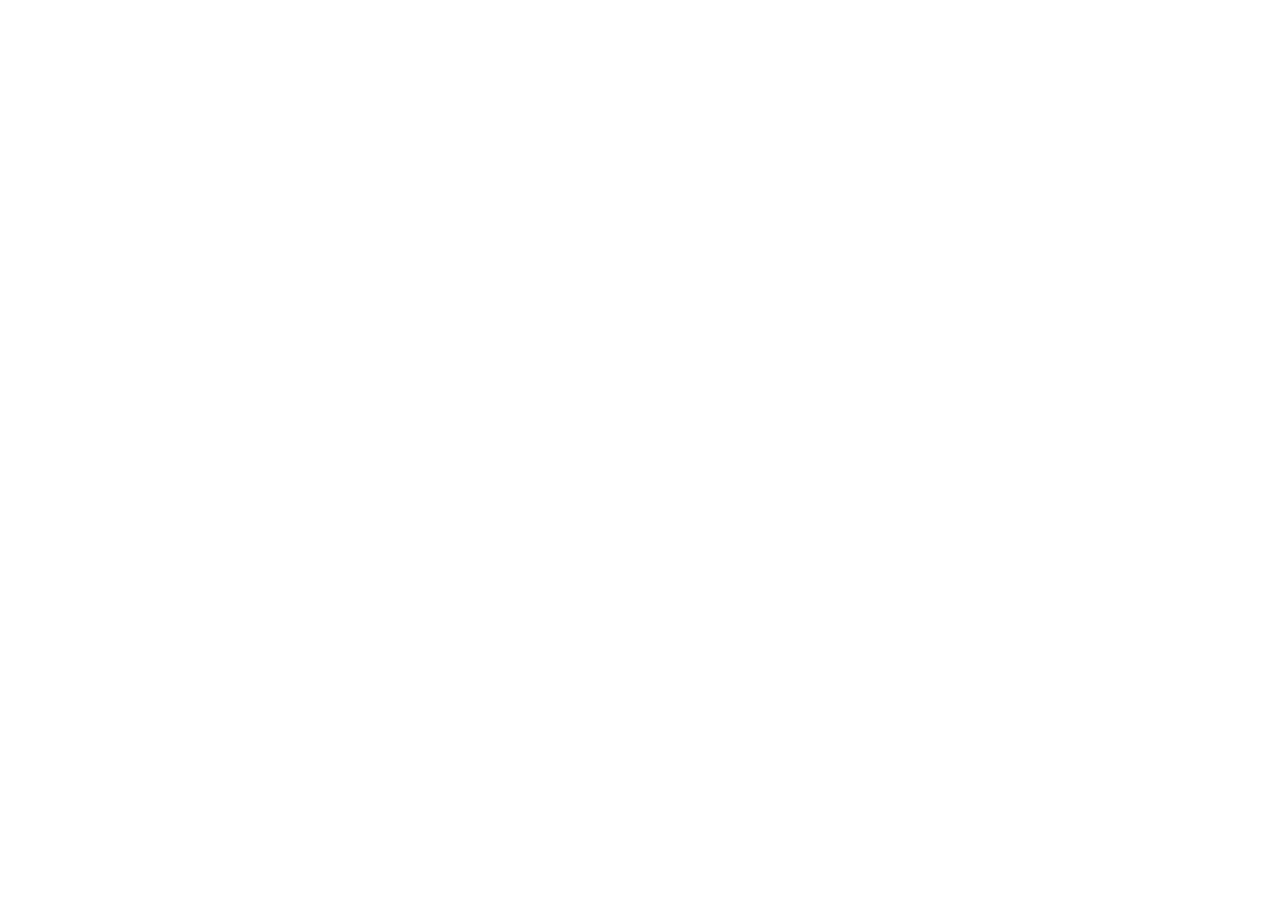
==== filmes.html @ fa254d27 "mudanças né" ====
<!DOCTYPE html>
<html lang="en">
<head>
    <meta charset="UTF-8">
    <meta name="viewport" content="width=device-width, initial-scale=1.0">
    <link rel="stylesheet" href="stylefilmes.css">
    <title>Filmes Lançamento</title>
</head>
<body>
    
</body>
</html>
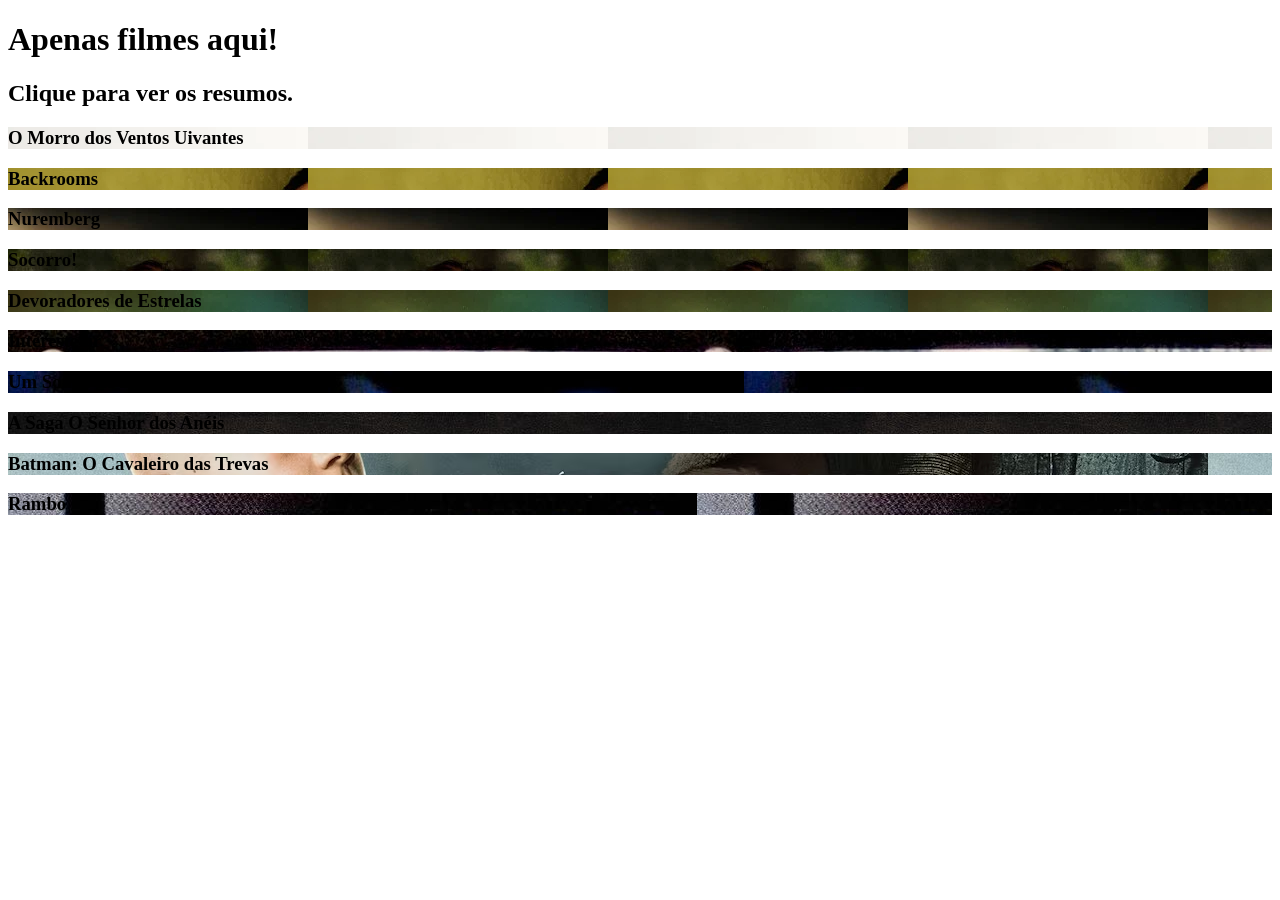
==== commit a78bb96a: "mudançasssssssss ai" ====
--- a/filmes.html
+++ b/filmes.html
@@ -4,9 +4,56 @@
     <meta charset="UTF-8">
     <meta name="viewport" content="width=device-width, initial-scale=1.0">
     <link rel="stylesheet" href="stylefilmes.css">
-    <title>Filmes Lançamento</title>
+    <title>Filmes Resumo!</title>
 </head>
 <body>
+
+    <div class="topo">
+        <h1>Apenas filmes aqui!</h1>
+        <h2>Clique para ver os resumos.</h2>
+    </div>
+    
+    <div class="tampa">
+        <div class="caixa" style="background-image: url(imagem/ventos.webp);">
+            <h3>O Morro dos Ventos Uivantes</h3>
+        </div>
+
+        <div class="caixa" style="background-image: url(imagem/backrooms.webp);">
+            <h3>Backrooms</h3>
+        </div>
+
+        <div class="caixa" style="background-image: url(imagem/nuremberg.webp);">
+            <h3>Nuremberg</h3>
+        </div>
+
+        <div class="caixa" style="background-image: url(imagem/socorro!.webp);">
+            <h3>Socorro!</h3>
+        </div>
+
+        <div class="caixa" style="background-image: url(imagem/estrelas.webp);">
+            <h3>Devoradores de Estrelas</h3>
+        </div>
+
+        <div class="caixa" style="background-image: url(imagem/interestelar.jpg);">
+            <h3>Interestelar</h3>
+        </div>
+
+        <div class="caixa" style="background-image: url(imagem/liber.jpg);">
+            <h3>Um Sonho de Liberdade</h3>
+        </div>
+
+        <div class="caixa" style="background-image: url(imagem/senhor_dos_aneis.jpg);">
+            <h3>A Saga O Senhor dos Anéis</h3>
+        </div>
+
+        <div class="caixa" style="background-image: url(imagem/cavaleiro.avif);">
+            <h3>Batman: O Cavaleiro das Trevas</h3>
+        </div>
+
+        <div class="caixa" style="background-image: url(imagem/rambo.jpg);">
+            <h3>Rambo</h3>
+        </div>
+    </div>
     
 </body>
 </html>
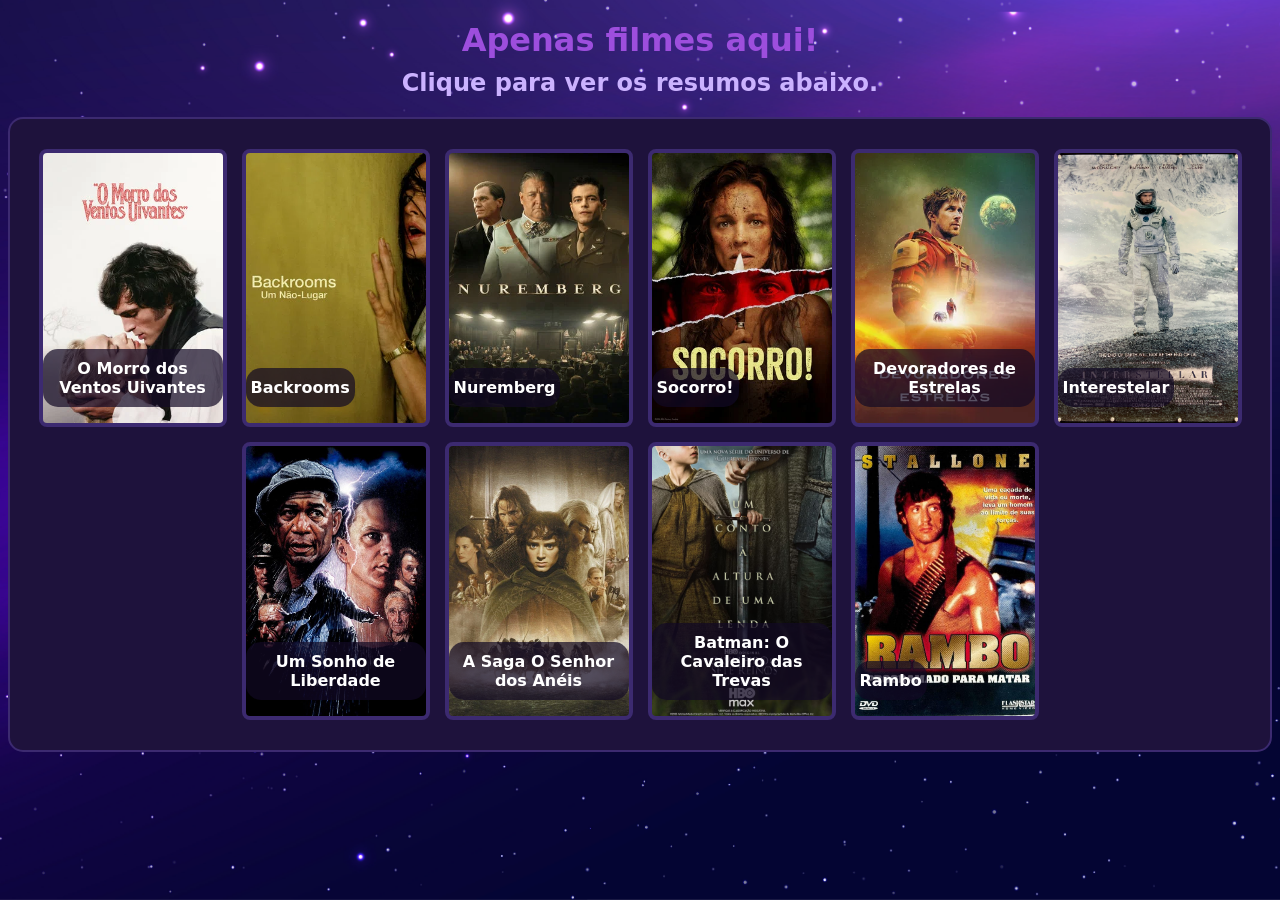
==== commit b351a215: "novas mudanças" ====
--- a/filmes.html
+++ b/filmes.html
@@ -10,7 +10,7 @@
 
     <div class="topo">
         <h1>Apenas filmes aqui!</h1>
-        <h2>Clique para ver os resumos.</h2>
+        <h2>Clique para ver os resumos abaixo.</h2>
     </div>
     
     <div class="tampa">
--- a/stylefilmes.css
+++ b/stylefilmes.css
@@ -0,0 +1,68 @@
+body {
+    background-color: #120924;
+    color: #ffffff;
+    font-family: system-ui, sans-serif;
+    background-image: url(imagem/espaco.jpg);
+    background-position: center;
+    background-size: cover;
+    background-repeat: no-repeat;
+    background-attachment: fixed;
+}
+
+.topo {
+    text-align: center;
+}
+
+.topo h1 {
+    margin-bottom: 10px;
+    color: #9d4edd;
+    font-weight: 800;
+}
+
+.topo h2 {
+    margin-top: 0px;
+    color: #cbb2ff;
+    font-weight: 700;
+}
+
+.tampa {
+    justify-content: center;
+    flex-wrap: wrap;
+    display: flex;
+    gap: 15px;
+    background-color: #1e123c;
+    border-radius: 15px;
+    padding: 30px 15px;
+    border: 2px solid #3c2a70;
+}
+
+.caixa h3 {
+    color: #ffffff;
+    font-weight: 700;
+    text-align: center;
+    padding: 10px 5px;
+    font-size: 16px;
+    position: absolute;
+    background-color: rgba(18, 9, 36, 0.7);
+    bottom: 0;
+    left: 0;
+    border-radius: 15px;
+}
+
+.caixa {
+    background-color: #241747;
+    width: 180px;
+    height: 270px;
+    border-radius: 8px;
+    border: 4px solid #3c2a70;
+    transition: transform 0.2s;
+    background-position: center;
+    background-size: cover;
+    background-repeat: no-repeat;
+    position: relative;
+}
+
+.caixa:hover {
+    transform: scale(1.05);
+    border-color: #9d4edd;
+}
